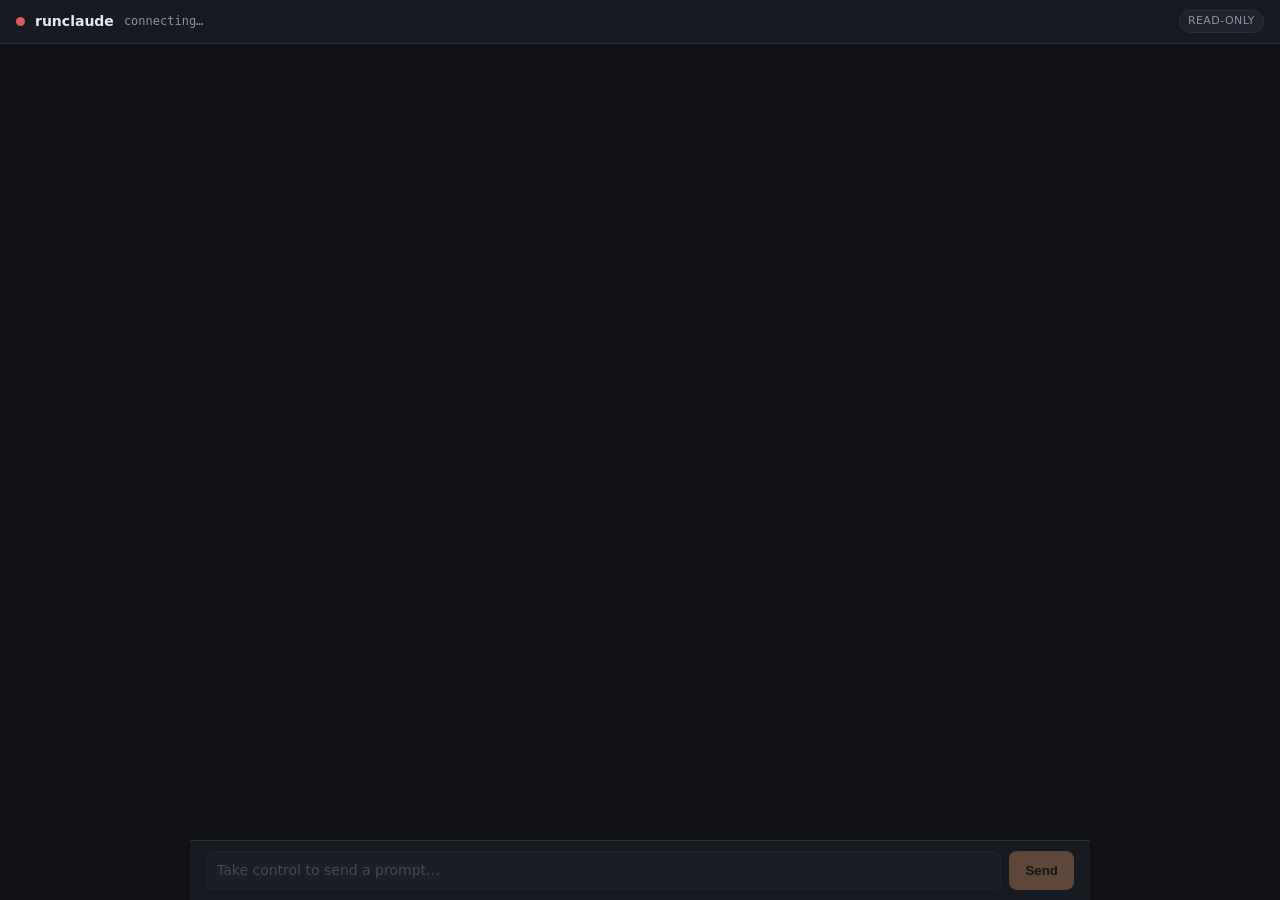
==== frontend/index.html @ 34530d6e "Add read-only web transcript: session hub, SSE fan-out, identity seam (Phase 2)" ====
<!DOCTYPE html>
<html lang="en">
<head>
  <meta charset="utf-8">
  <meta name="viewport" content="width=device-width, initial-scale=1">
  <title>runclaude session</title>
  <link rel="stylesheet" href="style.css">
</head>
<body>
  <header>
    <div class="title">
      <span class="dot" id="status-dot" title="connecting"></span>
      <strong>runclaude</strong>
      <span class="session" id="session">connecting…</span>
    </div>
    <div class="who">
      <span id="me" class="me"></span>
      <span id="role" class="badge">read-only</span>
    </div>
  </header>

  <main id="transcript" aria-live="polite"></main>

  <footer id="composer" hidden>
    <textarea id="prompt" rows="1" placeholder="Take control to send a prompt…" disabled></textarea>
    <button id="send" disabled>Send</button>
  </footer>

  <script src="app.js"></script>
</body>
</html>
---- frontend/style.css ----
:root {
  --bg: #0f1115;
  --panel: #171a21;
  --panel-2: #1e222b;
  --fg: #e6e8ee;
  --muted: #8b93a7;
  --accent: #c98a5b;
  --user: #2a3b53;
  --tool: #21303a;
  --border: #2a2f3a;
}
* { box-sizing: border-box; }
html, body { height: 100%; margin: 0; }
body {
  display: flex; flex-direction: column;
  background: var(--bg); color: var(--fg);
  font: 14px/1.5 ui-sans-serif, system-ui, -apple-system, "Segoe UI", Roboto, sans-serif;
}
header {
  display: flex; align-items: center; justify-content: space-between;
  padding: 10px 16px; background: var(--panel);
  border-bottom: 1px solid var(--border); flex: 0 0 auto;
}
.title { display: flex; align-items: center; gap: 10px; }
.session { color: var(--muted); font-family: ui-monospace, monospace; font-size: 12px; }
.who { display: flex; align-items: center; gap: 10px; }
.me { color: var(--muted); font-size: 13px; }
.badge {
  font-size: 11px; text-transform: uppercase; letter-spacing: .04em;
  padding: 2px 8px; border-radius: 999px; background: var(--panel-2);
  color: var(--muted); border: 1px solid var(--border);
}
.badge.controller { background: var(--accent); color: #1a1206; border-color: transparent; }
.dot { width: 9px; height: 9px; border-radius: 50%; background: var(--muted); }
.dot.live { background: #57c46b; box-shadow: 0 0 6px #57c46b; }
.dot.dead { background: #d65b5b; }

main {
  flex: 1 1 auto; overflow-y: auto;
  padding: 18px 16px; display: flex; flex-direction: column; gap: 12px;
  max-width: 900px; width: 100%; margin: 0 auto;
}
.msg { display: flex; flex-direction: column; gap: 4px; }
.msg .meta { font-size: 11px; color: var(--muted); }
.bubble {
  padding: 10px 12px; border-radius: 10px; white-space: pre-wrap;
  word-break: break-word; border: 1px solid var(--border); background: var(--panel);
}
.msg.user { align-items: flex-end; }
.msg.user .bubble { background: var(--user); border-color: transparent; max-width: 80%; }
.msg.assistant .bubble { background: var(--panel); }
.tool {
  background: var(--tool); border: 1px solid var(--border); border-radius: 10px;
  padding: 8px 12px; font-family: ui-monospace, monospace; font-size: 12.5px;
}
.tool .name { color: var(--accent); font-weight: 600; }
.tool pre { margin: 6px 0 0; white-space: pre-wrap; word-break: break-word; color: var(--muted); }
.result { color: var(--muted); font-size: 12px; text-align: center; padding: 2px 0; }
.notice { color: var(--muted); font-size: 12px; text-align: center; font-style: italic; }

footer {
  flex: 0 0 auto; display: flex; gap: 8px; padding: 10px 16px;
  background: var(--panel); border-top: 1px solid var(--border);
  max-width: 900px; width: 100%; margin: 0 auto;
}
#prompt {
  flex: 1; resize: none; background: var(--panel-2); color: var(--fg);
  border: 1px solid var(--border); border-radius: 8px; padding: 8px 10px;
  font: inherit;
}
#prompt:disabled { opacity: .5; }
button {
  background: var(--accent); color: #1a1206; border: 0; border-radius: 8px;
  padding: 0 16px; font-weight: 600; cursor: pointer;
}
button:disabled { opacity: .4; cursor: default; }
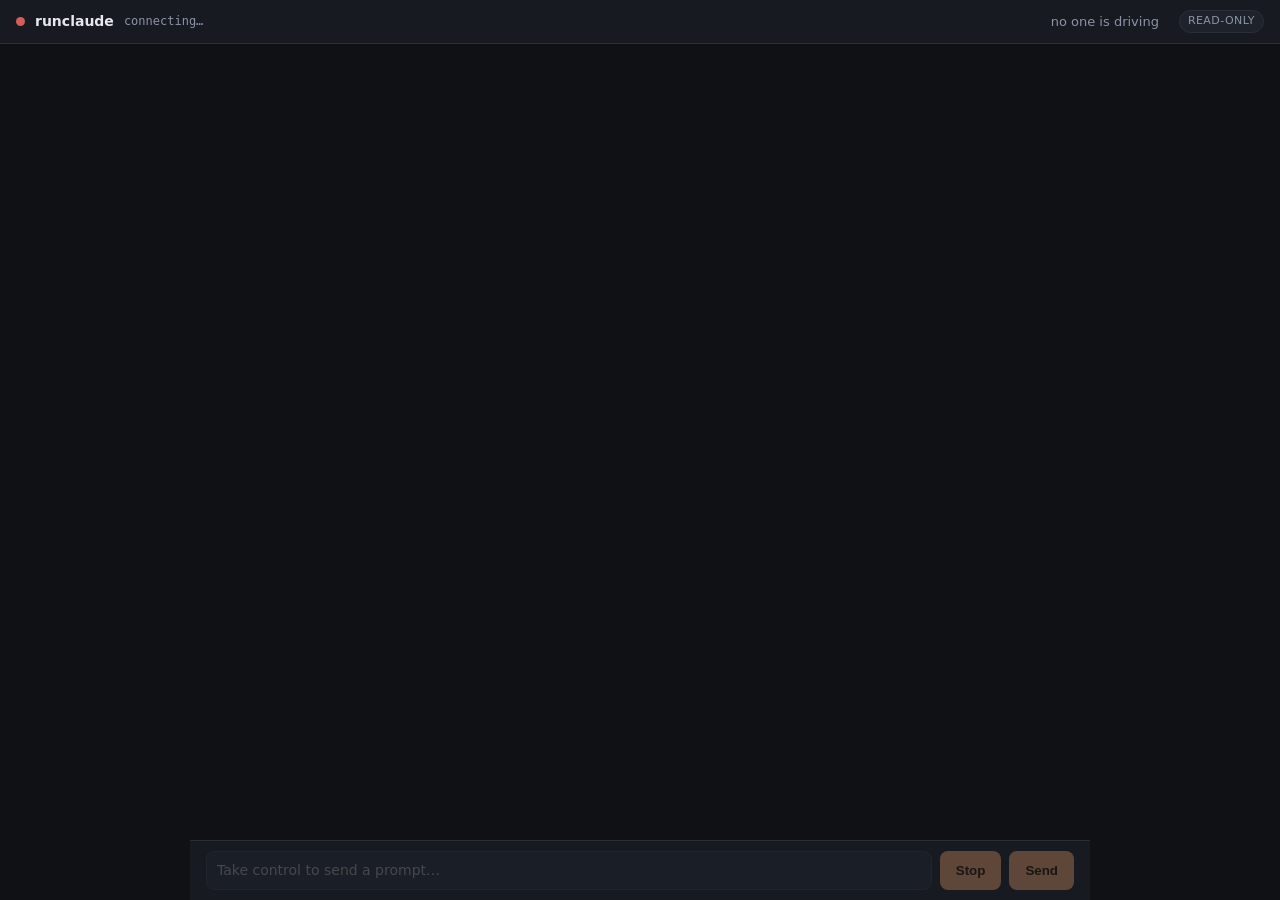
==== commit f9ce2255: "Add single-writer take-control, web prompts, and interrupt (Phases 3-4)" ====
--- a/frontend/index.html
+++ b/frontend/index.html
@@ -14,15 +14,19 @@
       <span class="session" id="session">connecting…</span>
     </div>
     <div class="who">
+      <span id="control" class="me"></span>
       <span id="me" class="me"></span>
+      <button id="take" hidden>Take control</button>
+      <button id="release" hidden>Release</button>
       <span id="role" class="badge">read-only</span>
     </div>
   </header>
 
   <main id="transcript" aria-live="polite"></main>
 
-  <footer id="composer" hidden>
+  <footer id="composer">
     <textarea id="prompt" rows="1" placeholder="Take control to send a prompt…" disabled></textarea>
+    <button id="stop" disabled title="Stop the running turn">Stop</button>
     <button id="send" disabled>Send</button>
   </footer>
 
--- a/frontend/style.css
+++ b/frontend/style.css
@@ -74,3 +74,7 @@
   padding: 0 16px; font-weight: 600; cursor: pointer;
 }
 button:disabled { opacity: .4; cursor: default; }
+.who button {
+  font-size: 12px; padding: 4px 10px; height: 28px;
+}
+#release { background: var(--panel-2); color: var(--fg); border: 1px solid var(--border); }
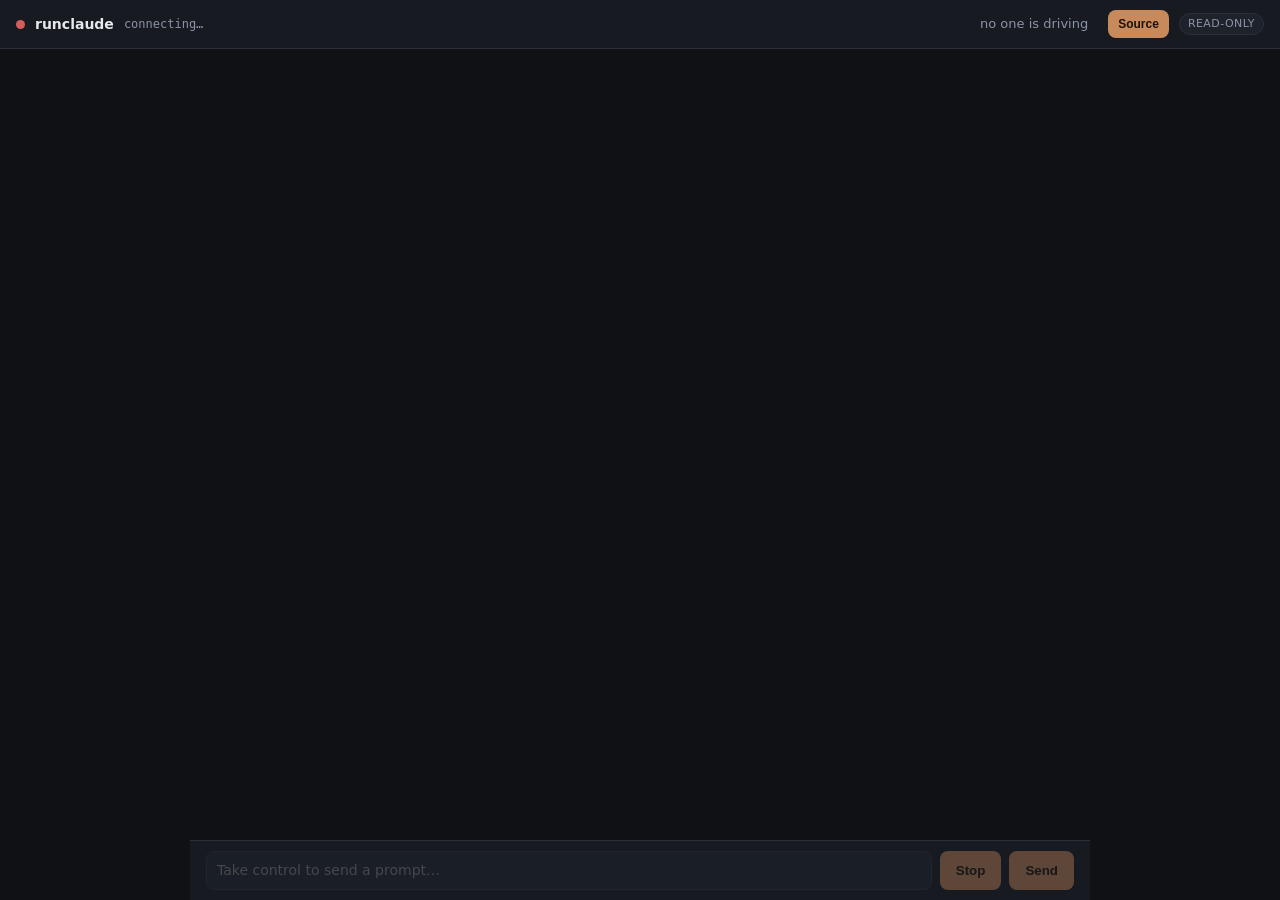
==== commit 456c5324: "Add jj source-checkout panel + serve docs (Phase 5)" ====
--- a/frontend/index.html
+++ b/frontend/index.html
@@ -16,13 +16,20 @@
     <div class="who">
       <span id="control" class="me"></span>
       <span id="me" class="me"></span>
+      <button id="source-toggle" title="Show jj show @ for the session checkout">Source</button>
       <button id="take" hidden>Take control</button>
       <button id="release" hidden>Release</button>
       <span id="role" class="badge">read-only</span>
     </div>
   </header>
 
-  <main id="transcript" aria-live="polite"></main>
+  <div id="body">
+    <main id="transcript" aria-live="polite"></main>
+    <aside id="source" hidden>
+      <div class="source-head">source · <code>jj show @</code></div>
+      <pre id="source-body">loading…</pre>
+    </aside>
+  </div>
 
   <footer id="composer">
     <textarea id="prompt" rows="1" placeholder="Take control to send a prompt…" disabled></textarea>
--- a/frontend/style.css
+++ b/frontend/style.css
@@ -35,10 +35,24 @@
 .dot.live { background: #57c46b; box-shadow: 0 0 6px #57c46b; }
 .dot.dead { background: #d65b5b; }
 
+#body { flex: 1 1 auto; display: flex; min-height: 0; }
 main {
-  flex: 1 1 auto; overflow-y: auto;
+  flex: 1 1 auto; overflow-y: auto; min-width: 0;
   padding: 18px 16px; display: flex; flex-direction: column; gap: 12px;
-  max-width: 900px; width: 100%; margin: 0 auto;
+}
+aside#source {
+  flex: 0 0 42%; max-width: 560px; overflow: auto;
+  background: var(--panel); border-left: 1px solid var(--border);
+}
+.source-head {
+  position: sticky; top: 0; background: var(--panel);
+  padding: 8px 12px; border-bottom: 1px solid var(--border);
+  font-size: 12px; color: var(--muted);
+}
+.source-head code { color: var(--accent); }
+#source-body {
+  margin: 0; padding: 12px; white-space: pre-wrap; word-break: break-word;
+  font: 12.5px/1.5 ui-monospace, monospace; color: var(--fg);
 }
 .msg { display: flex; flex-direction: column; gap: 4px; }
 .msg .meta { font-size: 11px; color: var(--muted); }
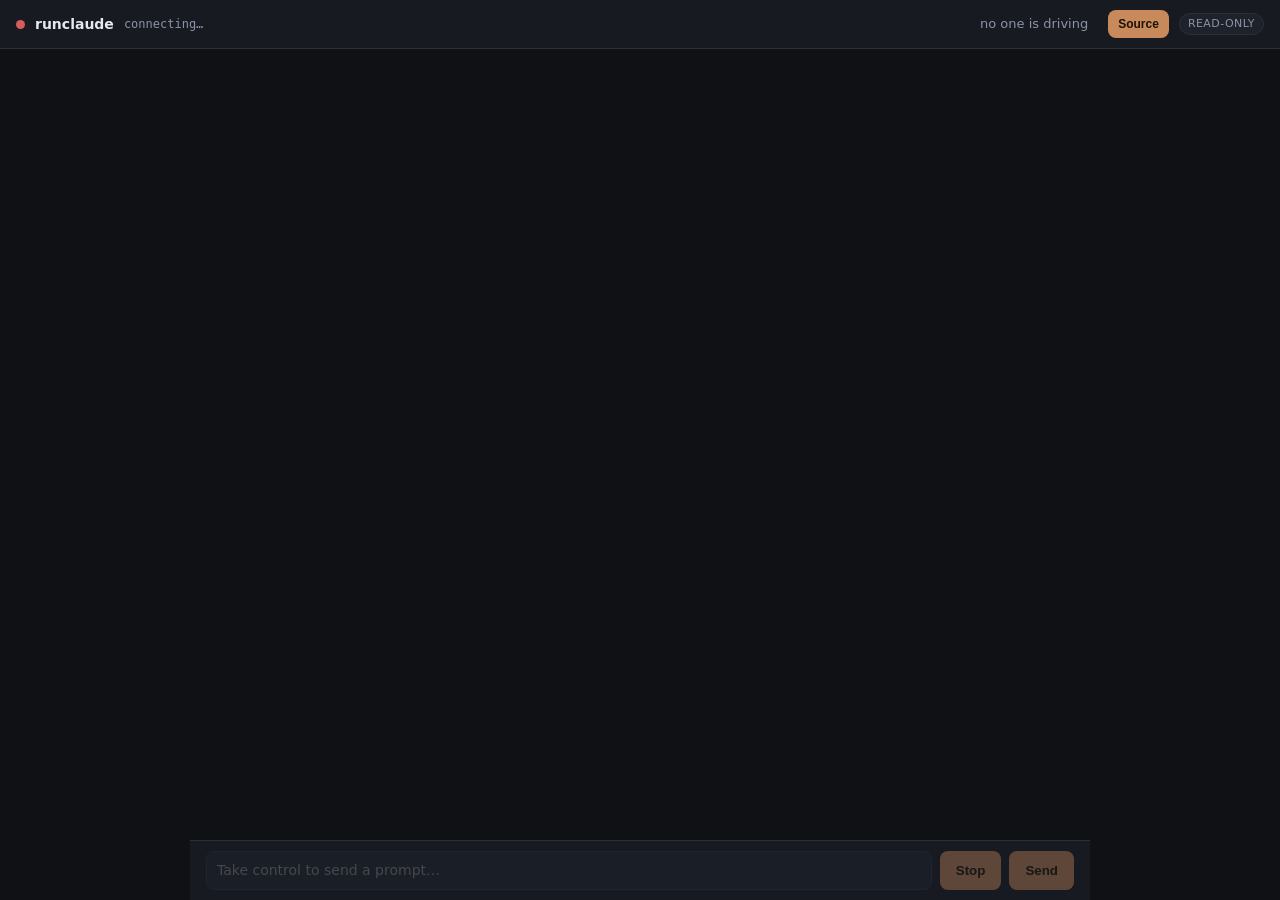
==== commit 5ec32446: "serve: show session id, support --serve-resume, collapse tool i/o" ====
--- a/frontend/index.html
+++ b/frontend/index.html
@@ -12,6 +12,7 @@
       <span class="dot" id="status-dot" title="connecting"></span>
       <strong>runclaude</strong>
       <span class="session" id="session">connecting…</span>
+      <button id="copy-session" class="ghost" hidden title="Copy session id (use with --serve-resume)">copy id</button>
     </div>
     <div class="who">
       <span id="control" class="me"></span>
--- a/frontend/style.css
+++ b/frontend/style.css
@@ -69,6 +69,16 @@
 }
 .tool .name { color: var(--accent); font-weight: 600; }
 .tool pre { margin: 6px 0 0; white-space: pre-wrap; word-break: break-word; color: var(--muted); }
+.collapsible pre { margin: 6px 0 0; white-space: pre-wrap; word-break: break-word; color: var(--muted); }
+button.expand {
+  margin-top: 4px; padding: 0; background: none; border: 0; cursor: pointer;
+  color: var(--accent); font: inherit; font-size: 12px; height: auto;
+}
+button.expand:hover { text-decoration: underline; }
+button.ghost {
+  background: none; border: 1px solid var(--border); color: var(--muted);
+  font-size: 11px; padding: 2px 8px; height: 24px;
+}
 .result { color: var(--muted); font-size: 12px; text-align: center; padding: 2px 0; }
 .notice { color: var(--muted); font-size: 12px; text-align: center; font-style: italic; }
 
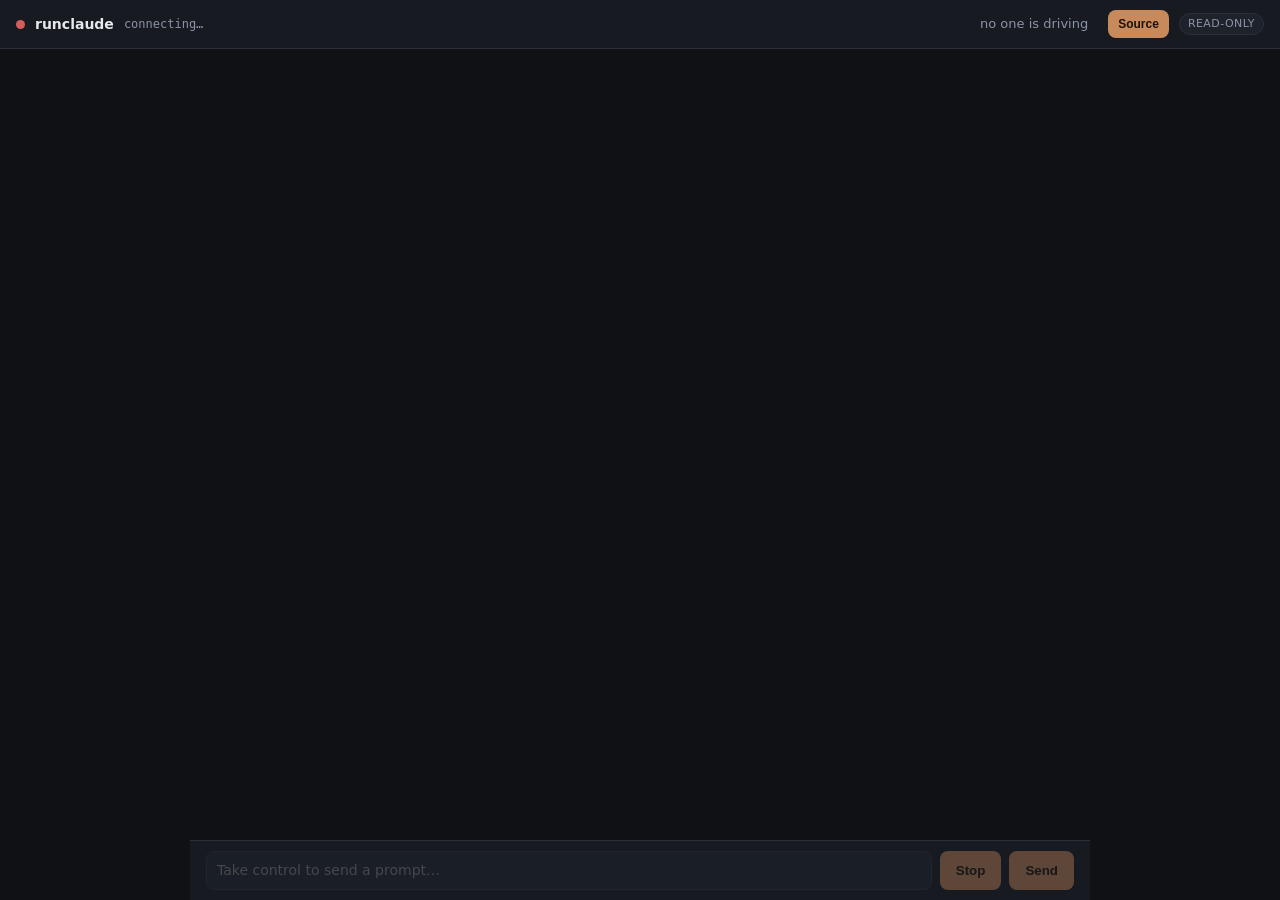
==== commit 145b2db8: "serve: add expand/maximize toggle to source panel" ====
--- a/frontend/index.html
+++ b/frontend/index.html
@@ -27,7 +27,10 @@
   <div id="body">
     <main id="transcript" aria-live="polite"></main>
     <aside id="source" hidden>
-      <div class="source-head">source · <code>jj show @</code></div>
+      <div class="source-head">
+        <span>source · <code>jj show @</code></span>
+        <button id="source-expand" class="ghost" title="Maximize / restore the source panel">⤢ expand</button>
+      </div>
       <pre id="source-body">loading…</pre>
     </aside>
   </div>
--- a/frontend/style.css
+++ b/frontend/style.css
@@ -44,10 +44,12 @@
   flex: 0 0 42%; max-width: 560px; overflow: auto;
   background: var(--panel); border-left: 1px solid var(--border);
 }
+aside#source.expanded { flex-basis: 100%; max-width: none; }
 .source-head {
   position: sticky; top: 0; background: var(--panel);
   padding: 8px 12px; border-bottom: 1px solid var(--border);
   font-size: 12px; color: var(--muted);
+  display: flex; align-items: center; justify-content: space-between; gap: 8px;
 }
 .source-head code { color: var(--accent); }
 #source-body {
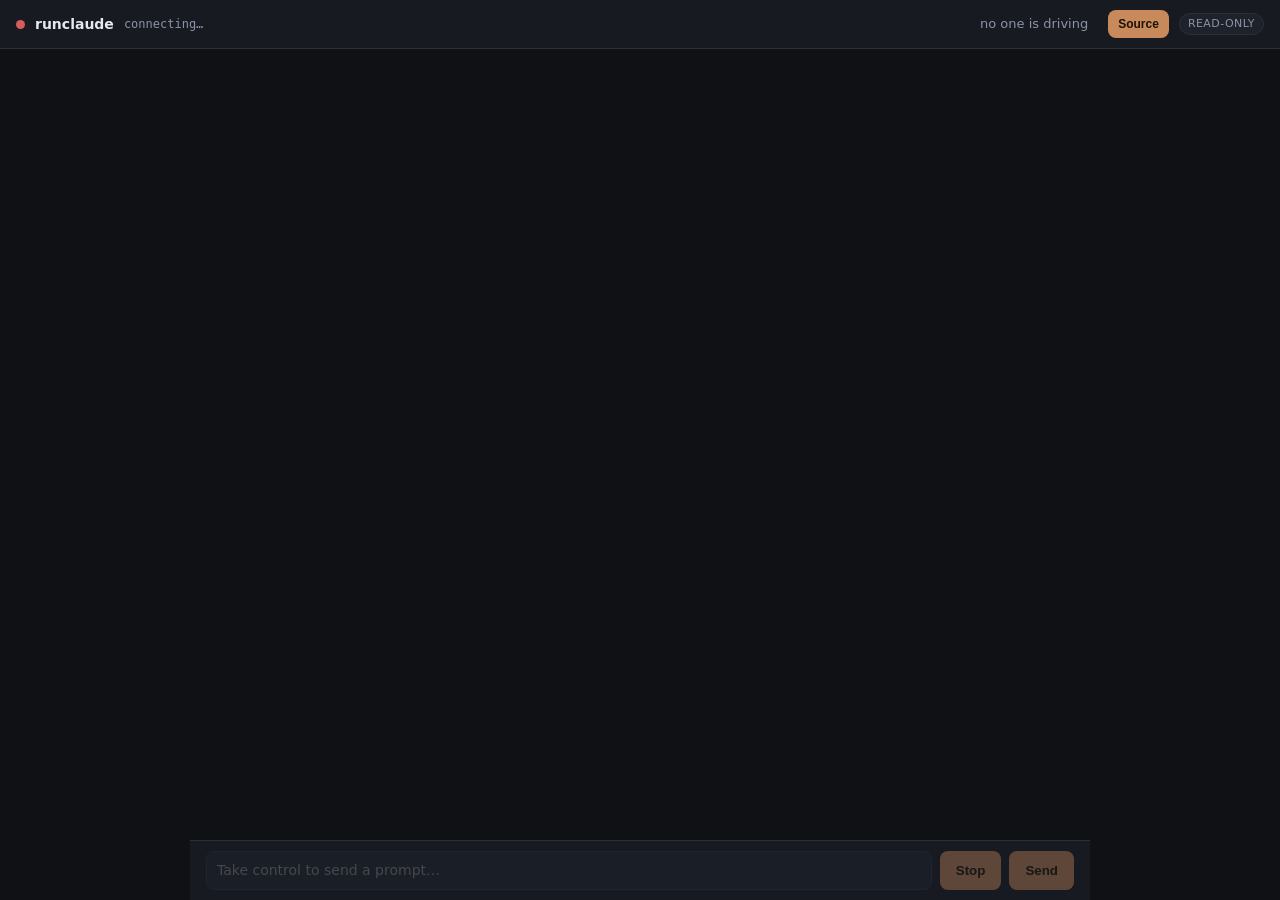
==== commit cc2310b8: "serve: colored diffs + source view switcher (show/diff/log/files)" ====
--- a/frontend/index.html
+++ b/frontend/index.html
@@ -28,10 +28,17 @@
     <main id="transcript" aria-live="polite"></main>
     <aside id="source" hidden>
       <div class="source-head">
-        <span>source · <code>jj show @</code></span>
+        <span class="source-title">source ·
+          <select id="source-view" title="Which view of the checkout">
+            <option value="show">working copy (jj show @)</option>
+            <option value="diff">diff vs trunk</option>
+            <option value="log">log</option>
+            <option value="files">files</option>
+          </select>
+        </span>
         <button id="source-expand" class="ghost" title="Maximize / restore the source panel">⤢ expand</button>
       </div>
-      <pre id="source-body">loading…</pre>
+      <div id="source-body">loading…</div>
     </aside>
   </div>
 
--- a/frontend/style.css
+++ b/frontend/style.css
@@ -52,10 +52,20 @@
   display: flex; align-items: center; justify-content: space-between; gap: 8px;
 }
 .source-head code { color: var(--accent); }
+#source-view {
+  background: var(--panel-2); color: var(--fg); border: 1px solid var(--border);
+  border-radius: 6px; font: inherit; font-size: 12px; padding: 2px 4px;
+}
 #source-body {
   margin: 0; padding: 12px; white-space: pre-wrap; word-break: break-word;
   font: 12.5px/1.5 ui-monospace, monospace; color: var(--fg);
 }
+.file-link {
+  display: inline; background: none; border: 0; padding: 0; height: auto;
+  color: var(--accent); font: inherit; cursor: pointer; text-align: left;
+}
+.file-link:hover { text-decoration: underline; }
+.file-name { color: var(--muted); margin: 6px 0; font-weight: 600; }
 .msg { display: flex; flex-direction: column; gap: 4px; }
 .msg .meta { font-size: 11px; color: var(--muted); }
 .bubble {
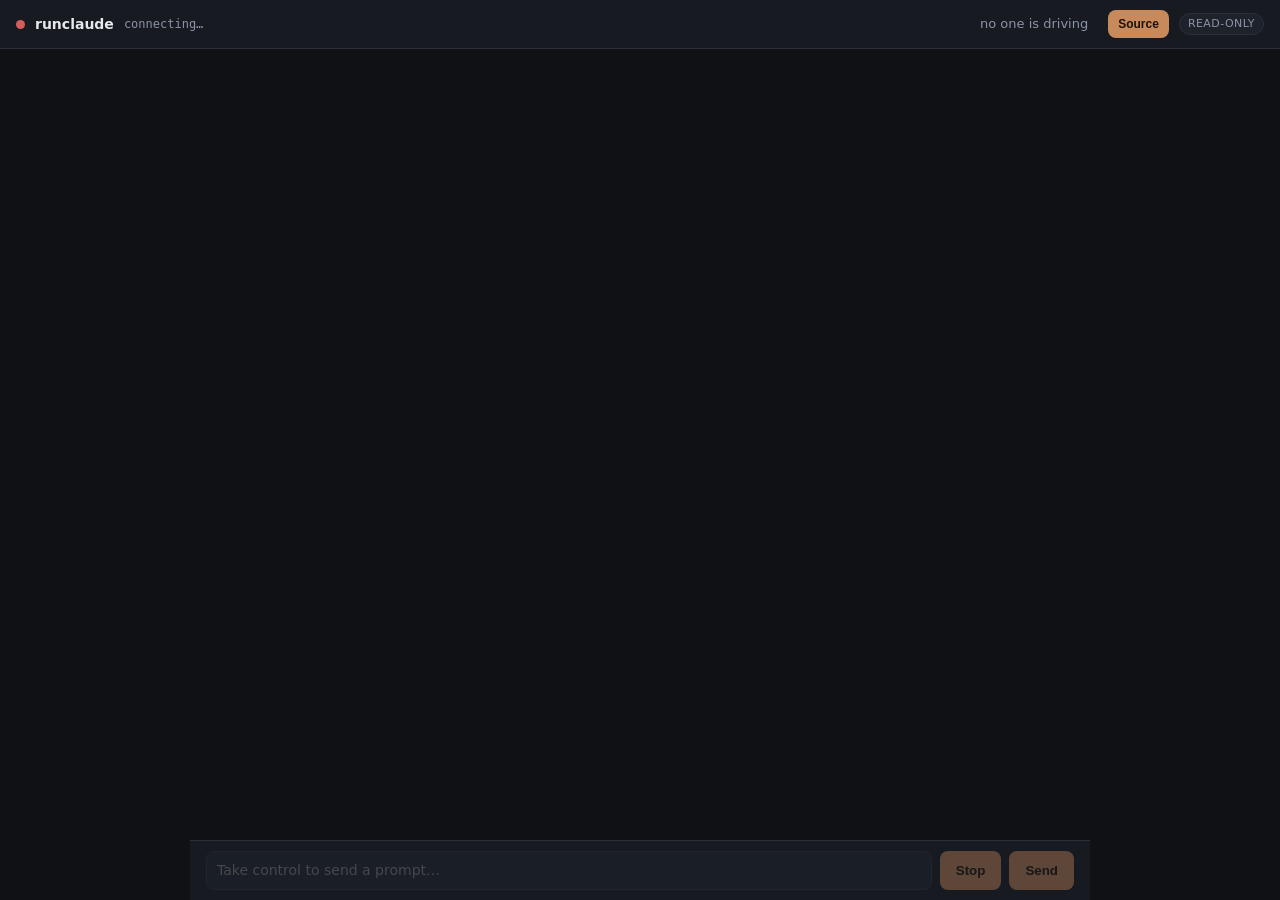
==== commit 59fa7a20: "serve: per-user in-browser terminals with shared presenter Add a Terminal feature to --serve: each w" ====
--- a/frontend/index.html
+++ b/frontend/index.html
@@ -5,6 +5,7 @@
   <meta name="viewport" content="width=device-width, initial-scale=1">
   <title>runclaude session</title>
   <link rel="stylesheet" href="style.css">
+  <link rel="stylesheet" href="xterm.css">
 </head>
 <body>
   <header>
@@ -18,6 +19,7 @@
       <span id="control" class="me"></span>
       <span id="me" class="me"></span>
       <button id="source-toggle" title="Show jj show @ for the session checkout">Source</button>
+      <button id="terminal-toggle" hidden title="Open a shell in the sandbox">Terminal</button>
       <button id="take" hidden>Take control</button>
       <button id="release" hidden>Release</button>
       <span id="role" class="badge">read-only</span>
@@ -40,6 +42,27 @@
       </div>
       <div id="source-body">loading…</div>
     </aside>
+    <aside id="terminal" hidden>
+      <div class="source-head">
+        <span class="source-title">terminal</span>
+        <span class="term-head-btns">
+          <button id="terminal-popout" class="ghost" title="Pop the presenter view out into its own window">⮺ pop out</button>
+          <button id="terminal-expand" class="ghost" title="Maximize / restore the terminal panel">⤢ expand</button>
+        </span>
+      </div>
+      <div class="term-stack">
+        <div class="term-pane">
+          <div class="term-label">presenter <span class="term-sub">— the controller's shell (read-only)</span></div>
+          <div id="term-presenter" class="xterm-host"></div>
+        </div>
+        <div class="term-pane" id="myshell-pane" hidden>
+          <div class="term-label">my shell <span class="term-sub">— private to you, sandboxed</span>
+            <span id="docked-presenting" class="presenting-badge" hidden>● presenting</span>
+          </div>
+          <div id="term-mine" class="xterm-host"></div>
+        </div>
+      </div>
+    </aside>
   </div>
 
   <footer id="composer">
@@ -48,6 +71,9 @@
     <button id="send" disabled>Send</button>
   </footer>
 
+  <script src="xterm.js"></script>
+  <script src="xterm-addon-fit.js"></script>
+  <script src="term.js"></script>
   <script src="app.js"></script>
 </body>
 </html>
--- a/frontend/style.css
+++ b/frontend/style.css
@@ -60,6 +60,27 @@
   margin: 0; padding: 12px; white-space: pre-wrap; word-break: break-word;
   font: 12.5px/1.5 ui-monospace, monospace; color: var(--fg);
 }
+aside#terminal {
+  flex: 0 0 46%; max-width: 720px; min-width: 0;
+  display: flex; flex-direction: column;
+  background: var(--panel); border-left: 1px solid var(--border);
+}
+/* The id+type rule above outranks the UA `[hidden]{display:none}`, so restore
+   hiding explicitly (otherwise the panel shows even when popped out / on load). */
+aside#terminal[hidden] { display: none; }
+aside#terminal.expanded { flex-basis: 100%; max-width: none; }
+.term-stack { flex: 1 1 auto; display: flex; flex-direction: column; min-height: 0; }
+.term-pane { flex: 1 1 0; display: flex; flex-direction: column; min-height: 0; border-top: 1px solid var(--border); }
+.term-label {
+  padding: 6px 12px; font-size: 12px; color: var(--fg); background: var(--panel-2);
+  border-bottom: 1px solid var(--border);
+}
+.term-sub { color: var(--muted); font-weight: 400; }
+.term-head-btns { display: flex; gap: 6px; }
+.presenting-badge { margin-left: 8px; color: #f5a05b; font-weight: 600; font-size: 11px; }
+/* My-shell fits its container; the read-only Presenter is sized to the
+   controller's grid, so allow it to scroll when that exceeds the viewer pane. */
+.xterm-host { flex: 1 1 auto; min-height: 0; padding: 4px 6px; overflow: auto; }
 .file-link {
   display: inline; background: none; border: 0; padding: 0; height: auto;
   color: var(--accent); font: inherit; cursor: pointer; text-align: left;
--- a/frontend/xterm.css
+++ b/frontend/xterm.css
@@ -0,0 +1,209 @@
+/**
+ * Copyright (c) 2014 The xterm.js authors. All rights reserved.
+ * Copyright (c) 2012-2013, Christopher Jeffrey (MIT License)
+ * https://github.com/chjj/term.js
+ * @license MIT
+ *
+ * Permission is hereby granted, free of charge, to any person obtaining a copy
+ * of this software and associated documentation files (the "Software"), to deal
+ * in the Software without restriction, including without limitation the rights
+ * to use, copy, modify, merge, publish, distribute, sublicense, and/or sell
+ * copies of the Software, and to permit persons to whom the Software is
+ * furnished to do so, subject to the following conditions:
+ *
+ * The above copyright notice and this permission notice shall be included in
+ * all copies or substantial portions of the Software.
+ *
+ * THE SOFTWARE IS PROVIDED "AS IS", WITHOUT WARRANTY OF ANY KIND, EXPRESS OR
+ * IMPLIED, INCLUDING BUT NOT LIMITED TO THE WARRANTIES OF MERCHANTABILITY,
+ * FITNESS FOR A PARTICULAR PURPOSE AND NONINFRINGEMENT. IN NO EVENT SHALL THE
+ * AUTHORS OR COPYRIGHT HOLDERS BE LIABLE FOR ANY CLAIM, DAMAGES OR OTHER
+ * LIABILITY, WHETHER IN AN ACTION OF CONTRACT, TORT OR OTHERWISE, ARISING FROM,
+ * OUT OF OR IN CONNECTION WITH THE SOFTWARE OR THE USE OR OTHER DEALINGS IN
+ * THE SOFTWARE.
+ *
+ * Originally forked from (with the author's permission):
+ *   Fabrice Bellard's javascript vt100 for jslinux:
+ *   http://bellard.org/jslinux/
+ *   Copyright (c) 2011 Fabrice Bellard
+ *   The original design remains. The terminal itself
+ *   has been extended to include xterm CSI codes, among
+ *   other features.
+ */
+
+/**
+ *  Default styles for xterm.js
+ */
+
+.xterm {
+    cursor: text;
+    position: relative;
+    user-select: none;
+    -ms-user-select: none;
+    -webkit-user-select: none;
+}
+
+.xterm.focus,
+.xterm:focus {
+    outline: none;
+}
+
+.xterm .xterm-helpers {
+    position: absolute;
+    top: 0;
+    /**
+     * The z-index of the helpers must be higher than the canvases in order for
+     * IMEs to appear on top.
+     */
+    z-index: 5;
+}
+
+.xterm .xterm-helper-textarea {
+    padding: 0;
+    border: 0;
+    margin: 0;
+    /* Move textarea out of the screen to the far left, so that the cursor is not visible */
+    position: absolute;
+    opacity: 0;
+    left: -9999em;
+    top: 0;
+    width: 0;
+    height: 0;
+    z-index: -5;
+    /** Prevent wrapping so the IME appears against the textarea at the correct position */
+    white-space: nowrap;
+    overflow: hidden;
+    resize: none;
+}
+
+.xterm .composition-view {
+    /* TODO: Composition position got messed up somewhere */
+    background: #000;
+    color: #FFF;
+    display: none;
+    position: absolute;
+    white-space: nowrap;
+    z-index: 1;
+}
+
+.xterm .composition-view.active {
+    display: block;
+}
+
+.xterm .xterm-viewport {
+    /* On OS X this is required in order for the scroll bar to appear fully opaque */
+    background-color: #000;
+    overflow-y: scroll;
+    cursor: default;
+    position: absolute;
+    right: 0;
+    left: 0;
+    top: 0;
+    bottom: 0;
+}
+
+.xterm .xterm-screen {
+    position: relative;
+}
+
+.xterm .xterm-screen canvas {
+    position: absolute;
+    left: 0;
+    top: 0;
+}
+
+.xterm .xterm-scroll-area {
+    visibility: hidden;
+}
+
+.xterm-char-measure-element {
+    display: inline-block;
+    visibility: hidden;
+    position: absolute;
+    top: 0;
+    left: -9999em;
+    line-height: normal;
+}
+
+.xterm.enable-mouse-events {
+    /* When mouse events are enabled (eg. tmux), revert to the standard pointer cursor */
+    cursor: default;
+}
+
+.xterm.xterm-cursor-pointer,
+.xterm .xterm-cursor-pointer {
+    cursor: pointer;
+}
+
+.xterm.column-select.focus {
+    /* Column selection mode */
+    cursor: crosshair;
+}
+
+.xterm .xterm-accessibility,
+.xterm .xterm-message {
+    position: absolute;
+    left: 0;
+    top: 0;
+    bottom: 0;
+    right: 0;
+    z-index: 10;
+    color: transparent;
+    pointer-events: none;
+}
+
+.xterm .live-region {
+    position: absolute;
+    left: -9999px;
+    width: 1px;
+    height: 1px;
+    overflow: hidden;
+}
+
+.xterm-dim {
+    /* Dim should not apply to background, so the opacity of the foreground color is applied
+     * explicitly in the generated class and reset to 1 here */
+    opacity: 1 !important;
+}
+
+.xterm-underline-1 { text-decoration: underline; }
+.xterm-underline-2 { text-decoration: double underline; }
+.xterm-underline-3 { text-decoration: wavy underline; }
+.xterm-underline-4 { text-decoration: dotted underline; }
+.xterm-underline-5 { text-decoration: dashed underline; }
+
+.xterm-overline {
+    text-decoration: overline;
+}
+
+.xterm-overline.xterm-underline-1 { text-decoration: overline underline; }
+.xterm-overline.xterm-underline-2 { text-decoration: overline double underline; }
+.xterm-overline.xterm-underline-3 { text-decoration: overline wavy underline; }
+.xterm-overline.xterm-underline-4 { text-decoration: overline dotted underline; }
+.xterm-overline.xterm-underline-5 { text-decoration: overline dashed underline; }
+
+.xterm-strikethrough {
+    text-decoration: line-through;
+}
+
+.xterm-screen .xterm-decoration-container .xterm-decoration {
+	z-index: 6;
+	position: absolute;
+}
+
+.xterm-screen .xterm-decoration-container .xterm-decoration.xterm-decoration-top-layer {
+	z-index: 7;
+}
+
+.xterm-decoration-overview-ruler {
+    z-index: 8;
+    position: absolute;
+    top: 0;
+    right: 0;
+    pointer-events: none;
+}
+
+.xterm-decoration-top {
+    z-index: 2;
+    position: relative;
+}
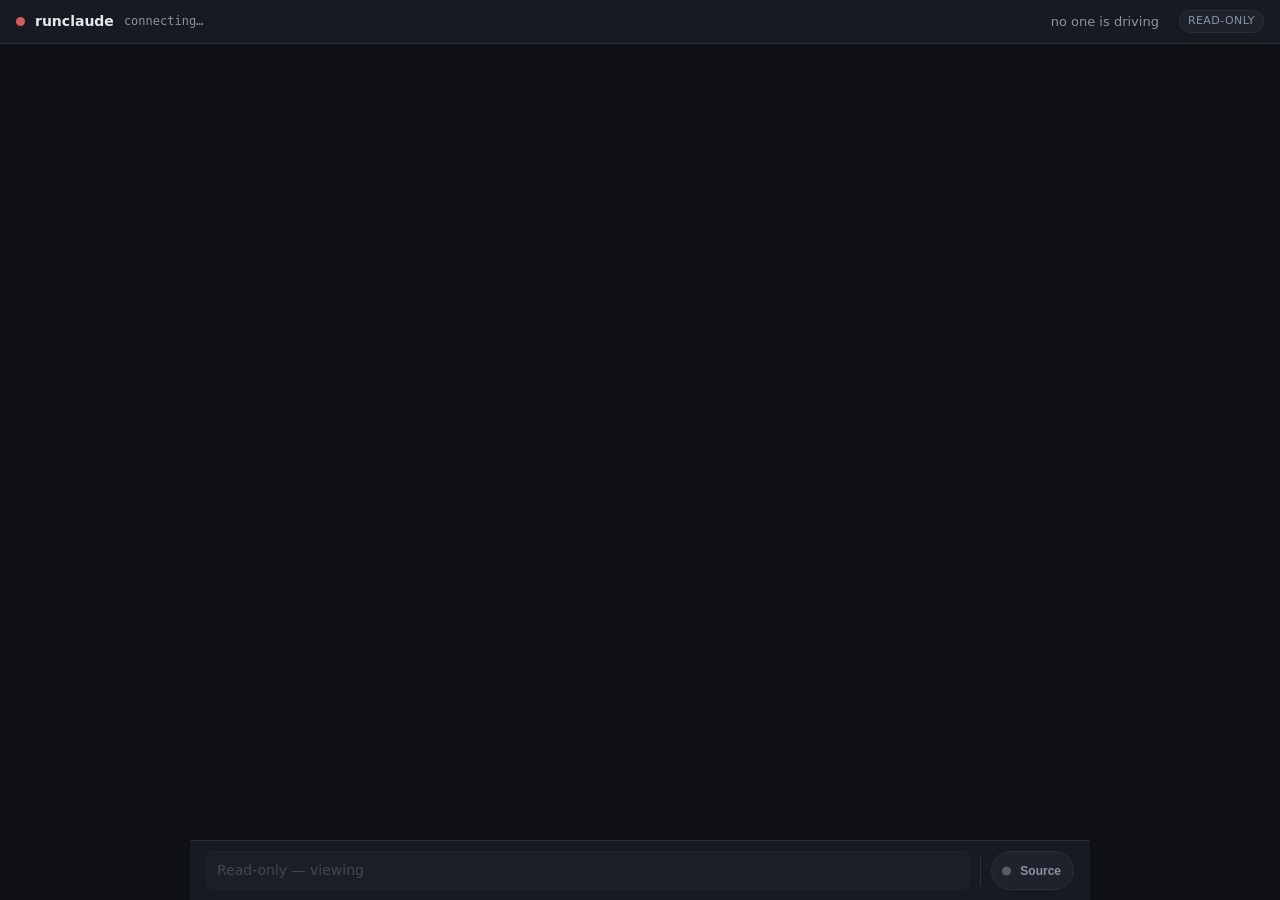
==== commit 36b0b15b: "serve: composer UI polish for the web session view Move the take-control / release buttons onto the " ====
--- a/frontend/index.html
+++ b/frontend/index.html
@@ -18,10 +18,6 @@
     <div class="who">
       <span id="control" class="me"></span>
       <span id="me" class="me"></span>
-      <button id="source-toggle" title="Show jj show @ for the session checkout">Source</button>
-      <button id="terminal-toggle" hidden title="Open a shell in the sandbox">Terminal</button>
-      <button id="take" hidden>Take control</button>
-      <button id="release" hidden>Release</button>
       <span id="role" class="badge">read-only</span>
     </div>
   </header>
@@ -67,8 +63,13 @@
 
   <footer id="composer">
     <textarea id="prompt" rows="1" placeholder="Take control to send a prompt…" disabled></textarea>
-    <button id="stop" disabled title="Stop the running turn">Stop</button>
-    <button id="send" disabled>Send</button>
+    <button id="take" hidden>Take control</button>
+    <button id="send" hidden disabled>Send</button>
+    <button id="stop" hidden disabled title="Stop the running turn">Stop</button>
+    <button id="release" hidden>Release</button>
+    <span class="composer-sep"></span>
+    <button id="source-toggle" class="toggle" aria-pressed="false" title="Toggle the source panel (jj show @)">Source</button>
+    <button id="terminal-toggle" class="toggle" aria-pressed="false" hidden title="Toggle the terminal panel">Terminal</button>
   </footer>
 
   <script src="xterm.js"></script>
--- a/frontend/style.css
+++ b/frontend/style.css
@@ -115,17 +115,40 @@
 .result { color: var(--muted); font-size: 12px; text-align: center; padding: 2px 0; }
 .notice { color: var(--muted); font-size: 12px; text-align: center; font-style: italic; }
 
+/* Spacer separating the view toggles from the control buttons in the composer. */
+.composer-sep { width: 1px; align-self: stretch; background: var(--border); margin: 4px 2px; }
+/* Toggle chips: a status dot makes the on/off state obvious; the chip fills with
+   the accent colour when its panel is open. */
+.toggle {
+  position: relative; background: var(--panel-2); color: var(--muted);
+  border: 1px solid var(--border); border-radius: 999px;
+  font-size: 12px; font-weight: 600; padding: 0 12px 0 28px;
+}
+.toggle::before {
+  content: ""; position: absolute; left: 10px; top: 50%; transform: translateY(-50%);
+  width: 9px; height: 9px; border-radius: 50%; background: var(--muted); opacity: .5;
+}
+.toggle:hover { color: var(--fg); border-color: var(--muted); }
+.toggle.on {
+  background: var(--accent); color: #1a1206; border-color: transparent;
+}
+.toggle.on::before { background: #1a1206; opacity: 1; }
+
 footer {
-  flex: 0 0 auto; display: flex; gap: 8px; padding: 10px 16px;
+  flex: 0 0 auto; display: flex; gap: 8px; align-items: flex-end; padding: 10px 16px;
   background: var(--panel); border-top: 1px solid var(--border);
   max-width: 900px; width: 100%; margin: 0 auto;
 }
 #prompt {
   flex: 1; resize: none; background: var(--panel-2); color: var(--fg);
   border: 1px solid var(--border); border-radius: 8px; padding: 8px 10px;
-  font: inherit;
+  font: inherit; max-height: 40vh; overflow-y: auto;
 }
 #prompt:disabled { opacity: .5; }
+/* Match the entry-box height so buttons don't collapse when the textarea is
+   hidden (e.g. "Take control", which is the full-width entry box when offered). */
+#composer button { min-height: 39px; }
+#take { flex: 1; }
 button {
   background: var(--accent); color: #1a1206; border: 0; border-radius: 8px;
   padding: 0 16px; font-weight: 600; cursor: pointer;
